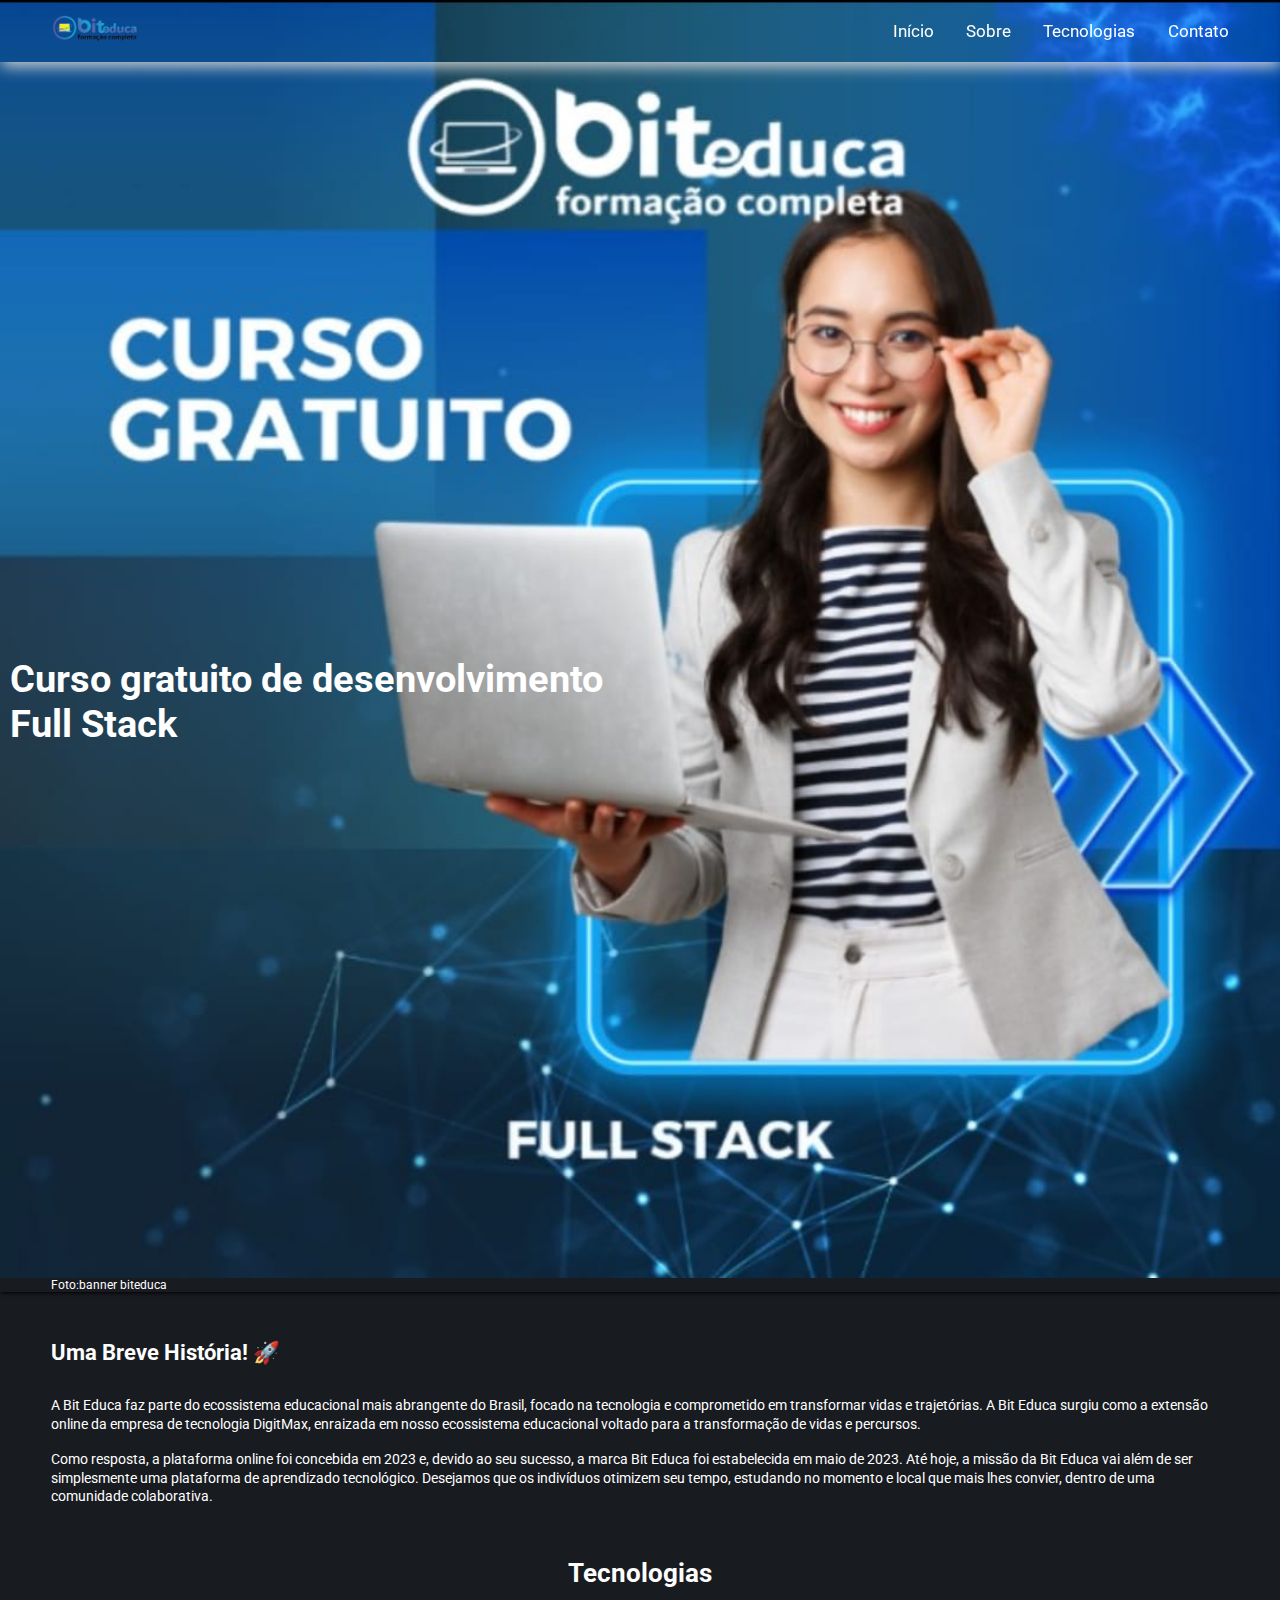
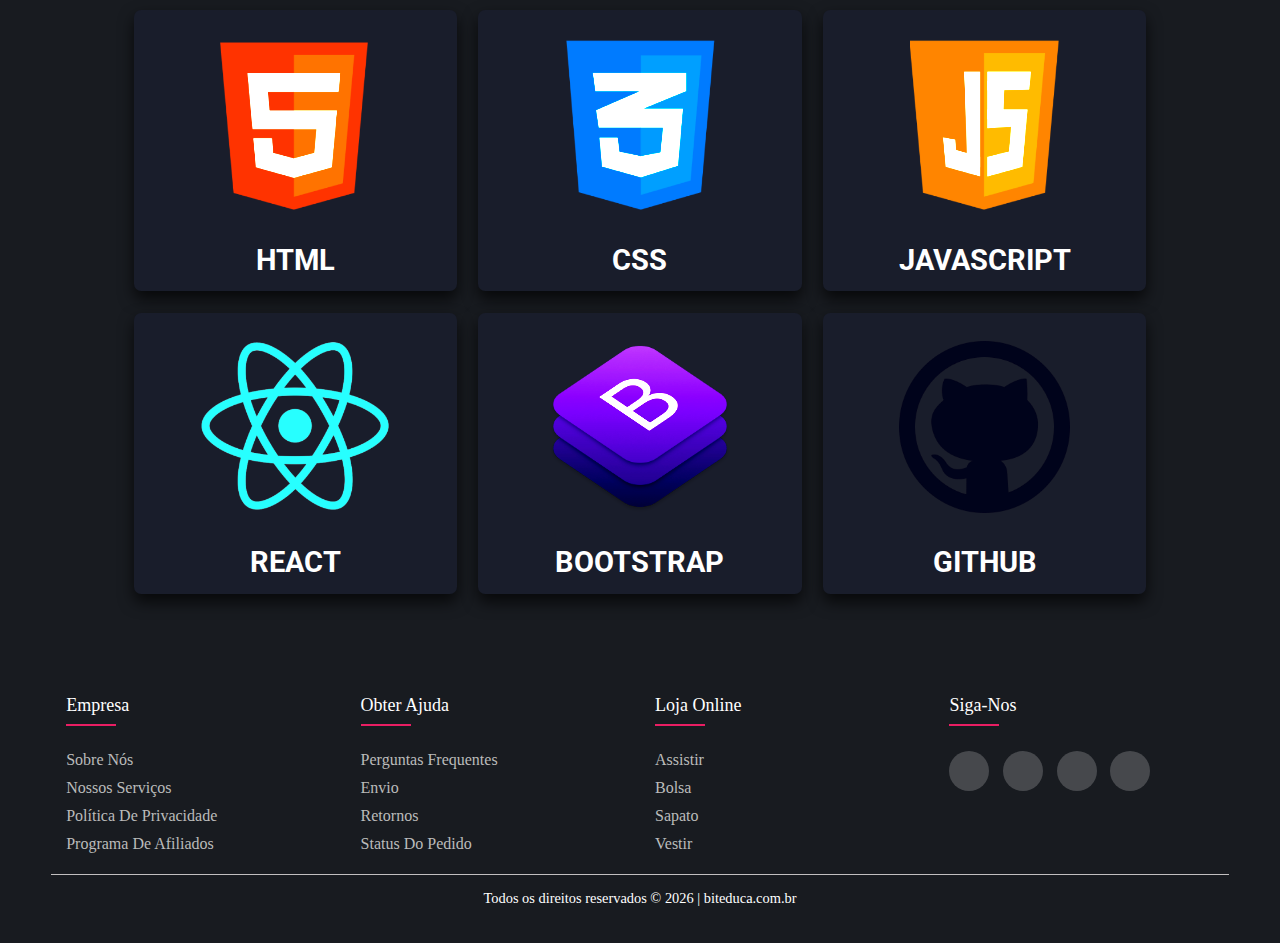
==== index.html @ 13320a70 ":tada:" ====
<!DOCTYPE html>
<html lang="pt-br">
  <head>
    <meta charset="UTF-8" />
    <meta name="viewport" content="width=device-width, initial-scale=1.0" />
    <title>Biteduca</title>
    <link rel="stylesheet" href="css/style.css" />
    <!-- Biblioteca ícones -->
    <link
      rel="stylesheet"
      href="https://cdnjs.cloudflare.com/ajax/libs/font-awesome/6.4.2/css/all.min.css"
      integrity="sha512-z3gLpd7yknf1YoNbCzqRKc4qyor8gaKU1qmn+CShxbuBusANI9QpRohGBreCFkKxLhei6S9CQXFEbbKuqLg0DA=="
      crossorigin="anonymous"
      referrerpolicy="no-referrer"
    />
  </head>

  <body>
    <header class="header">
      <a href="#" class="logo">
        <img src="image/logo-1.png" alt="imagem da logo biteduca" />
      </a>
      <nav class="navbar">
        <a href="#home">Início</a>
        <a href="#sobre">Sobre</a>
        <a href="#technology">Tecnologias</a>
        <a href="#contact">Contato</a>
      </nav>
      <div id="menu-btn" class="fas fa-bars"></div>
    </header>
    <section id="home">
      <figure class="foto-legenda">
        <img src="image/biteduca.jpeg" alt="Imagem de uma moça fullstack" />
        <figcaption>
          <h1>Curso gratuito de desenvolvimento Full Stack</h1>
        </figcaption>
        <p>Foto:banner biteduca</p>
      </figure>
    </section>
    <section class="container">
      <h2>Uma Breve História! 🚀</h2>

      <p class="paragraph" id="sobre">
        A Bit Educa faz parte do ecossistema educacional mais abrangente do
        Brasil, focado na tecnologia e comprometido em transformar vidas e
        trajetórias. A Bit Educa surgiu como a extensão online da empresa de
        tecnologia DigitMax, enraizada em nosso ecossistema educacional voltado
        para a transformação de vidas e percursos.
      </p>

      <p class="paragraph ultimate">
        Como resposta, a plataforma online foi concebida em 2023 e, devido ao
        seu sucesso, a marca Bit Educa foi estabelecida em maio de 2023. Até
        hoje, a missão da Bit Educa vai além de ser simplesmente uma plataforma
        de aprendizado tecnológico. Desejamos que os indivíduos otimizem seu
        tempo, estudando no momento e local que mais lhes convier, dentro de uma
        comunidade colaborativa.
      </p>
    </section>
    
    <section class="blogs" id="technology">
      <h3 class="heading">Tecnologias</h3>
      <div class="box-container">
        <div class="box">
          <div class="image">
            <img src="image/icon-1.png" alt="ícone do html" />
          </div>
          <h3>html</h3>
        </div>
        <div class="box">
          <div class="image">
            <img src="image/icon-2.png" alt="ícone do css" />
          </div>
          <h3>css</h3>
        </div>
        <div class="box">
          <div class="image">
            <img src="image/icon-3.png" alt="ícone do javascript" />
          </div>
          <h3>javascript</h3>
        </div>
        <div class="box">
          <div class="image">
            <img src="image/icon-6.png" alt="ícone do react" />
          </div>
          <h3>react</h3>
        </div>
        <div class="box">
          <div class="image">
            <img src="image/icon-4.png" alt="ícone do react" />
          </div>
          <h3>bootstrap</h3>
        </div>
        <div class="box">
          <div class="image">
            <img src="image/icon-5.png" alt="ícone do react" />
          </div>
          <h3>github</h3>
        </div>
      </div>
    </section>
    <section class="list-container">
      <div class="container">
        <div class="row">
          <div class="list-col">
            <h4>Empresa</h4>
            <ul>
              <li><a href="#">Sobre Nós</a></li>
              <li><a href="#">Nossos Serviços</a></li>
              <li><a href="#">Política De Privacidade</a></li>
              <li><a href="#">Programa De Afiliados</a></li>
            </ul>
          </div>
          <div class="list-col">
            <h4>Obter Ajuda</h4>
            <ul>
              <li><a href="#">Perguntas Frequentes</a></li>
              <li><a href="#">Envio</a></li>
              <li><a href="#">Retornos</a></li>
              <li><a href="#">Status Do Pedido</a></li>
            </ul>
          </div>
          <div class="list-col">
            <h4>Loja Online</h4>
            <ul>
              <li><a href="#">Assistir</a></li>
              <li><a href="#">Bolsa</a></li>
              <li><a href="#">Sapato</a></li>
              <li><a href="#">Vestir</a></li>
            </ul>
          </div>
          <div class="list-col">
            <h4>Siga-Nos</h4>
            <div class="social-links">
              <a href="#"><i class="fab fa-facebook-f"></i></a>
              <a href="#"><i class="fab fa-twitter"></i></a>
              <a href="#"><i class="fab fa-instagram"></i></a>
              <a href="#"><i class="fab fa-linkedin-in"></i></a>
            </div>
          </div>
        </div>
      </div>
    </section>
    
    <footer class="footer" id="contact">
      <!-- <div class="social">
        <a
          href="#"
          target="_blank"
          class="fa-brands fa-facebook-f"
          alt="ícone do facebook"
        ></a>
        <a
          href="#"
          target="_blank"
          class="fa-brands fa-youtube"
          alt="ícone do youtuber"
        ></a>
        <a
          href="https://www.instagram.com/biteducacursos/"
          target="_blank"
          class="fa-brands fa-instagram"
          alt="ícone do instagram"
        ></a>
        <a
          href="#"
          target="_blank"
          class="fa-brands fa-linkedin-in"
          alt="ícone do linkedin"
        ></a>
      </div> -->
      <div class="credits">
        <span>Todos os direitos reservados &copy;</span>
        <script>
          document.write(new Date().getFullYear());
        </script>
        |
        <a href="https://biteduca.com.br/" alt="site biteduca" target="_blank"
          >biteduca.com.br</a
        >
      </div>
    </footer>
    
    <script src="js/script.js"></script>
  </body>
</html>
---- css/style.css ----
@import "./reset.css";
@import "./header.css";
@import "./body.css";
@import "./footer.css";
@import "./media.css";
@import "./cards.css";
@import "./list.css";
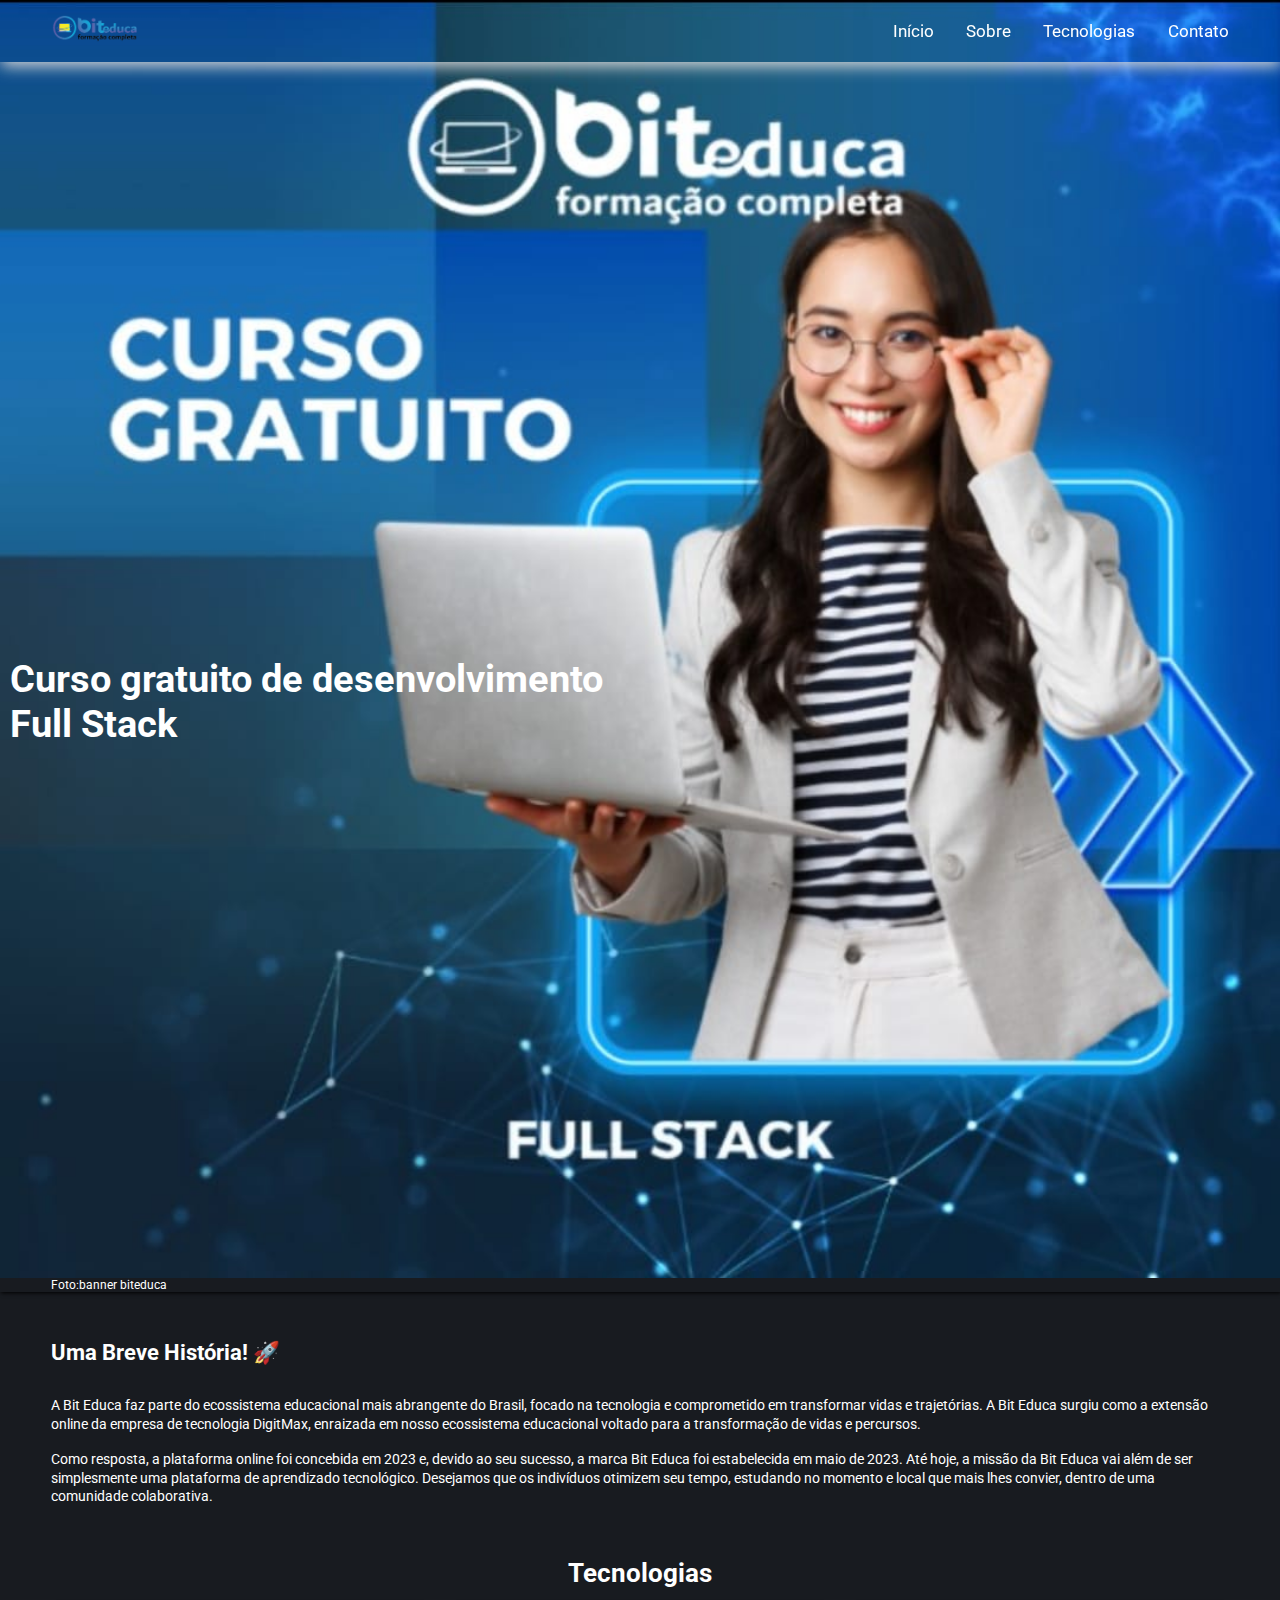
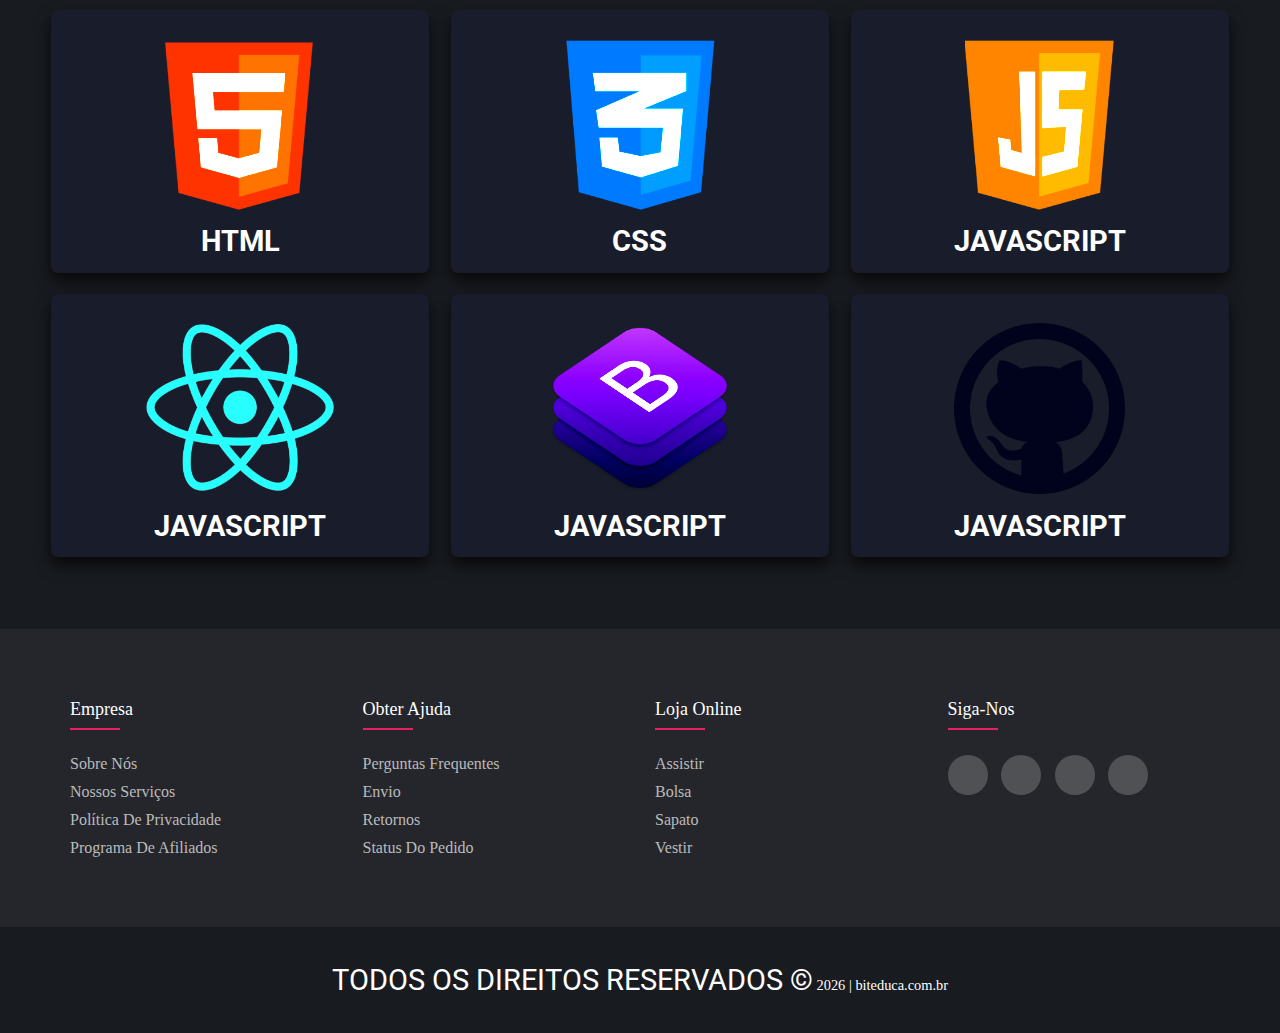
==== commit 5cb7c11c: ":sparkles:" ====
--- a/index.html
+++ b/index.html
@@ -57,8 +57,8 @@
         comunidade colaborativa.
       </p>
     </section>
-    
-    <section class="blogs" id="technology">
+
+    <!-- <section class="blogs" id="technology">
       <h3 class="heading">Tecnologias</h3>
       <div class="box-container">
         <div class="box">
@@ -69,38 +69,97 @@
         </div>
         <div class="box">
           <div class="image">
-            <img src="image/icon-2.png" alt="ícone do css" />
+            <img src="image/icon-2.png" alt="ícone do html" />
           </div>
           <h3>css</h3>
         </div>
         <div class="box">
           <div class="image">
-            <img src="image/icon-3.png" alt="ícone do javascript" />
-          </div>
-          <h3>javascript</h3>
-        </div>
-        <div class="box">
-          <div class="image">
-            <img src="image/icon-6.png" alt="ícone do react" />
-          </div>
-          <h3>react</h3>
-        </div>
-        <div class="box">
-          <div class="image">
-            <img src="image/icon-4.png" alt="ícone do react" />
-          </div>
-          <h3>bootstrap</h3>
-        </div>
-        <div class="box">
-          <div class="image">
-            <img src="image/icon-5.png" alt="ícone do react" />
-          </div>
-          <h3>github</h3>
-        </div>
-      </div>
-    </section>
-    <section class="list-container">
-      <div class="container">
+            <img src="image/icon-3.png" alt="ícone do html" />
+          </div>
+          <h3>javascript</h3>
+        </div>
+        <div class="box">
+          <div class="image">
+            <img src="image/icon-6.png" alt="ícone do html" />
+          </div>
+          <h3>javascript</h3>
+        </div>
+        <div class="box">
+          <div class="image">
+            <img src="image/icon-4.png" alt="ícone do html" />
+          </div>
+          <h3>javascript</h3>
+        </div>
+        <div class="box">
+          <div class="image">
+            <img src="image/icon-5.png" alt="ícone do html" />
+          </div>
+          <h3>javascript</h3>
+        </div>
+      </div>
+    </section> -->
+
+    <section class="post">
+      <h3 class="heading">Tecnologias</h3>
+      <div class="post-container">
+        <div class="post-box">
+          <div class="img-box">
+            <img src="image/icon-1.png" alt="imagem html" class="post-image" />
+          </div>
+          <span>html</span>
+        </div>
+        <div class="post-box">
+          <div class="img-box">
+            <img src="image/icon-2.png" alt="imagem css" class="post-image" />
+          </div>
+          <span>css</span>
+        </div>
+        <div class="post-box">
+          <div class="img-box">
+            <img
+              src="image/icon-3.png"
+              alt="imagem javascript"
+              class="post-image"
+            />
+          </div>
+          <span>javascript</span>
+        </div>
+        <div class="post-box">
+          <div class="img-box">
+            <img
+              src="image/icon-6.png"
+              alt="imagem react"
+              class="post-image"
+            />
+          </div>
+          <span>javascript</span>
+        </div>
+        <div class="post-box">
+          <div class="img-box">
+            <img
+              src="image/icon-4.png"
+              alt="imagem bootstrap"
+              class="post-image"
+            />
+          </div>
+          <span>javascript</span>
+        </div>
+        <div class="post-box">
+          <div class="img-box">
+            <img
+              src="image/icon-5.png"
+              alt="imagem github"
+              class="post-image"
+            />
+          </div>
+          <span>javascript</span>
+        </div>
+      </div>
+    </section>
+
+    <section class="list">
+      <div class="list-container">
         <div class="row">
           <div class="list-col">
             <h4>Empresa</h4>
@@ -141,7 +200,7 @@
         </div>
       </div>
     </section>
-    
+
     <footer class="footer" id="contact">
       <!-- <div class="social">
         <a
@@ -180,7 +239,7 @@
         >
       </div>
     </footer>
-    
+
     <script src="js/script.js"></script>
   </body>
 </html>
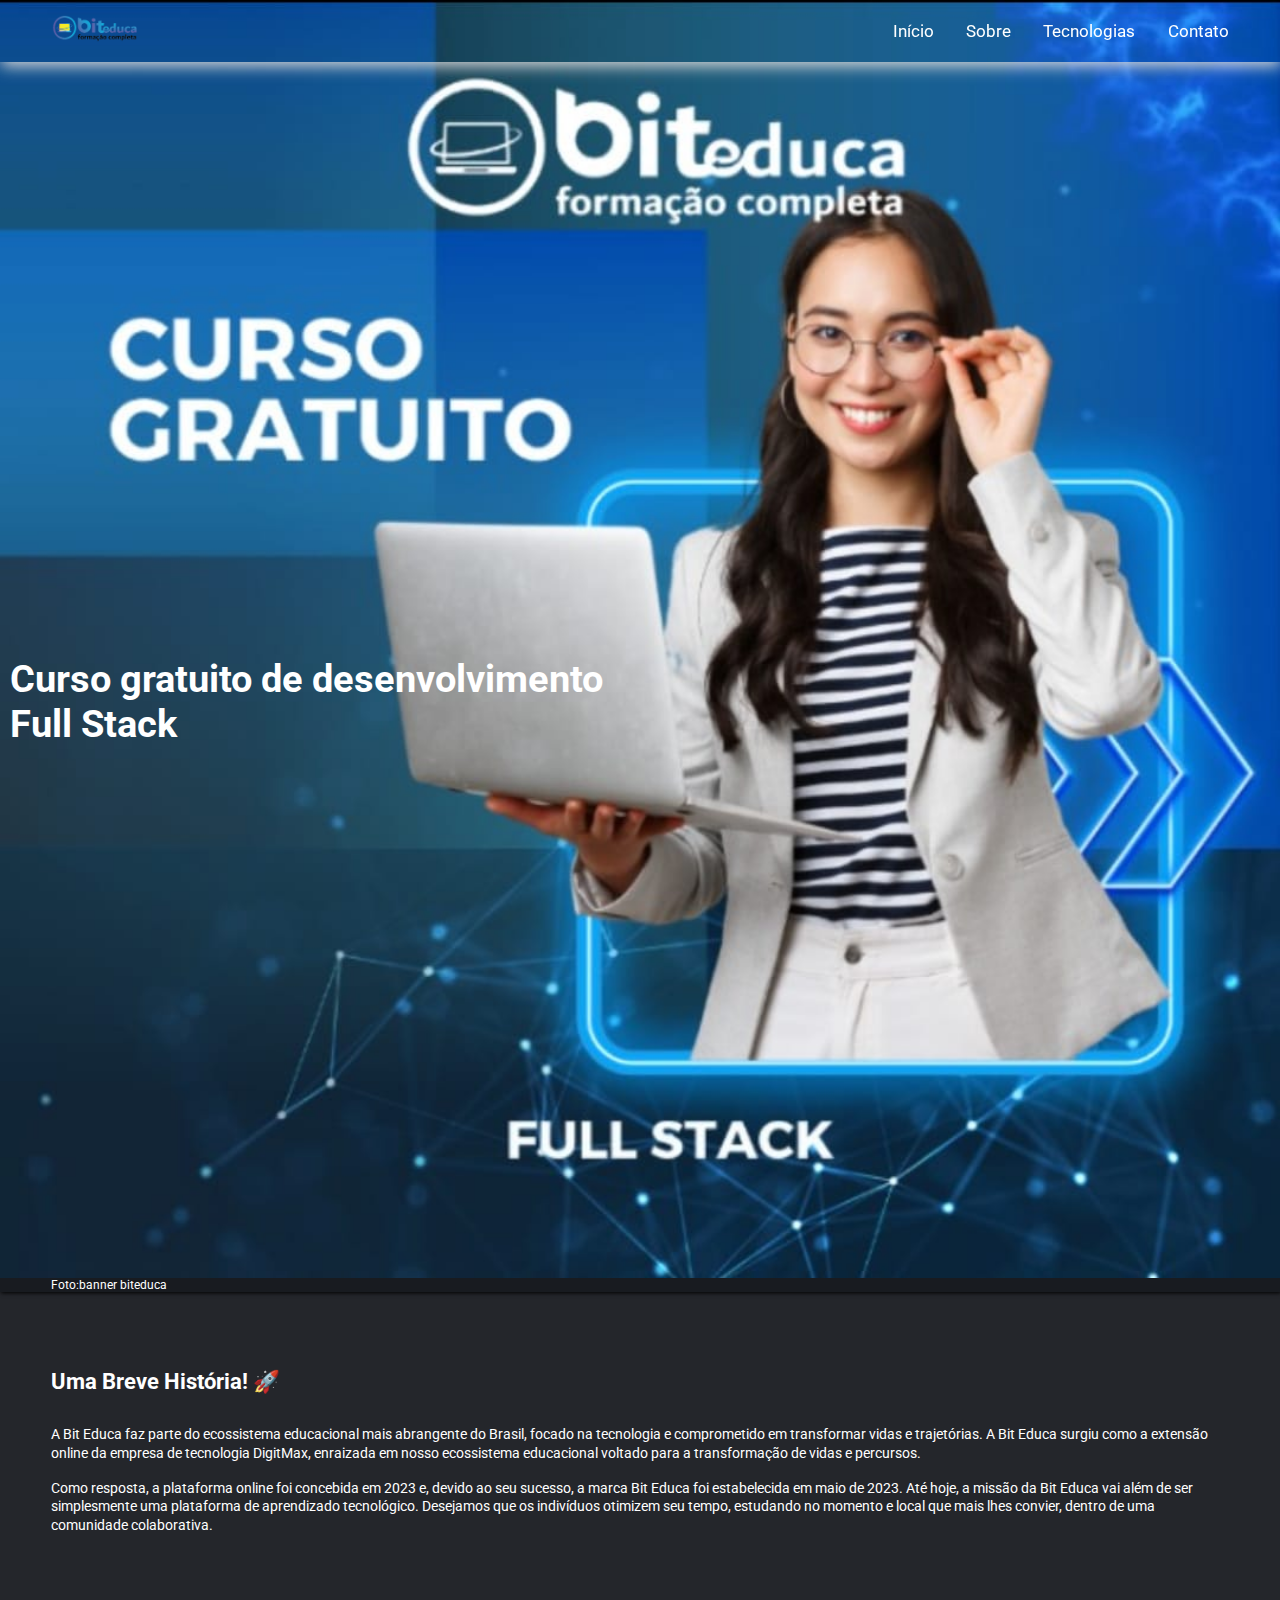
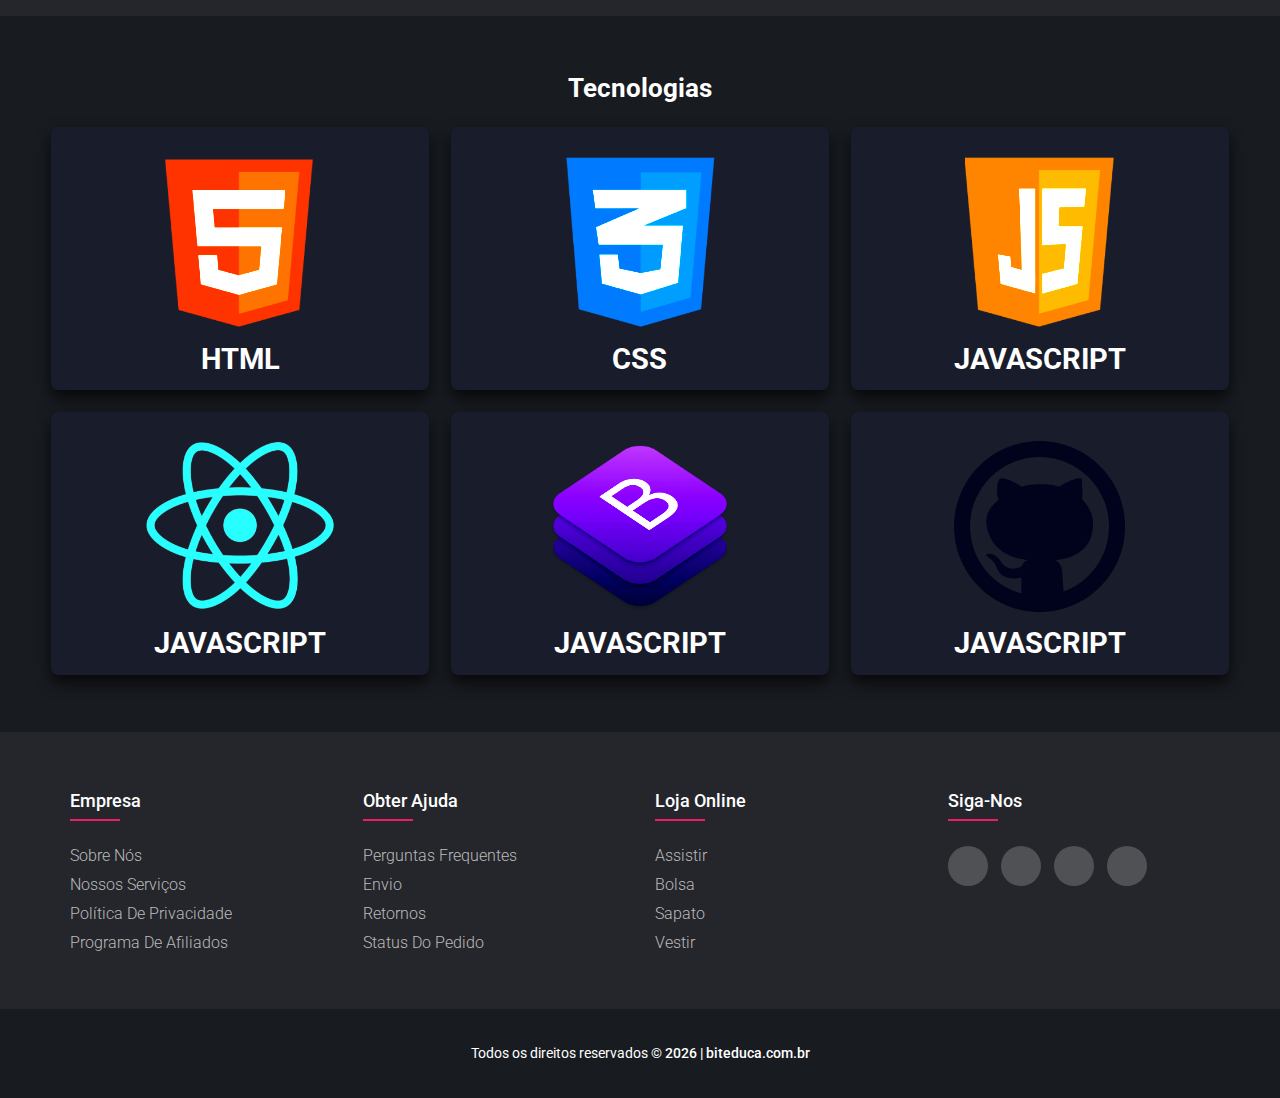
==== commit 30f9f3ec: "updated finish :sparkles:" ====
--- a/index.html
+++ b/index.html
@@ -39,7 +39,6 @@
     </section>
     <section class="container">
       <h2>Uma Breve História! 🚀</h2>
-
       <p class="paragraph" id="sobre">
         A Bit Educa faz parte do ecossistema educacional mais abrangente do
         Brasil, focado na tecnologia e comprometido em transformar vidas e
@@ -100,7 +99,7 @@
       </div>
     </section> -->
 
-    <section class="post">
+    <section class="post" id="technology">
       <h3 class="heading">Tecnologias</h3>
       <div class="post-container">
         <div class="post-box">
@@ -127,11 +126,7 @@
         </div>
         <div class="post-box">
           <div class="img-box">
-            <img
-              src="image/icon-6.png"
-              alt="imagem react"
-              class="post-image"
-            />
+            <img src="image/icon-6.png" alt="imagem react" class="post-image" />
           </div>
           <span>javascript</span>
         </div>
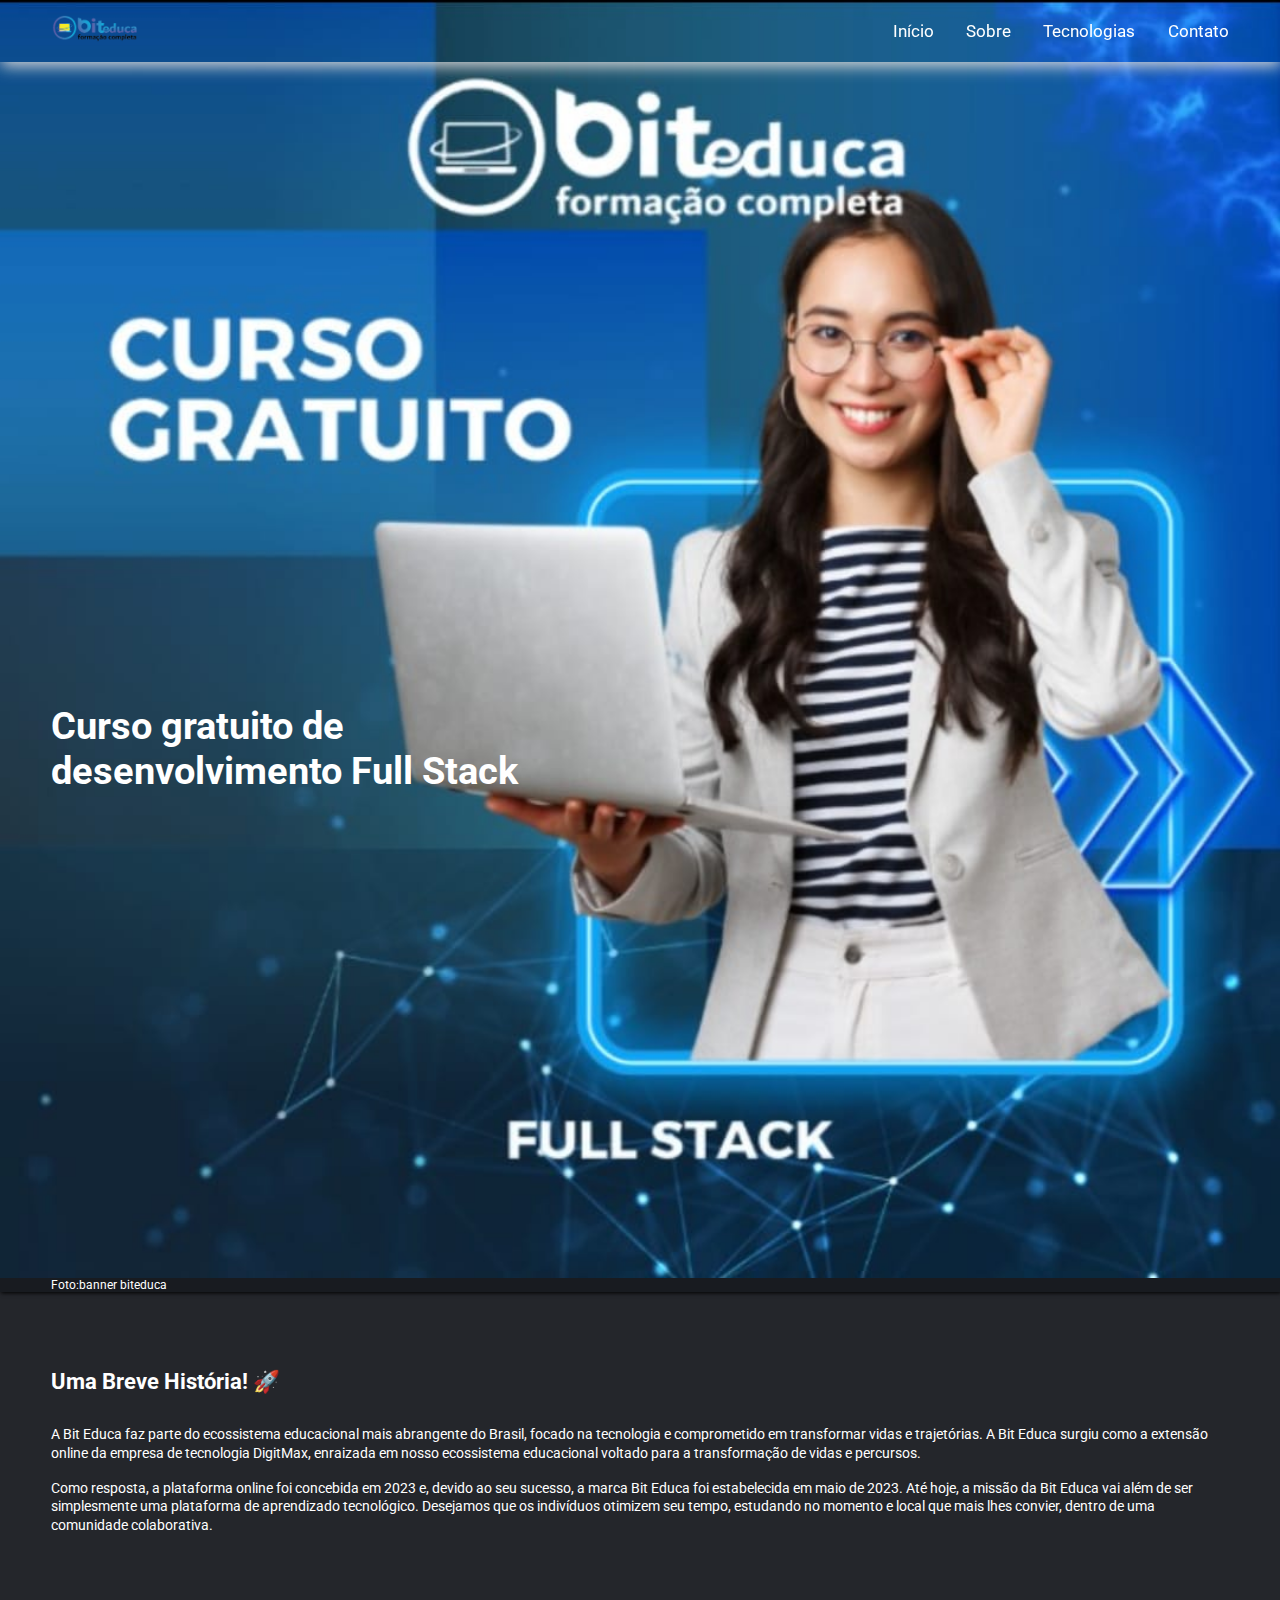
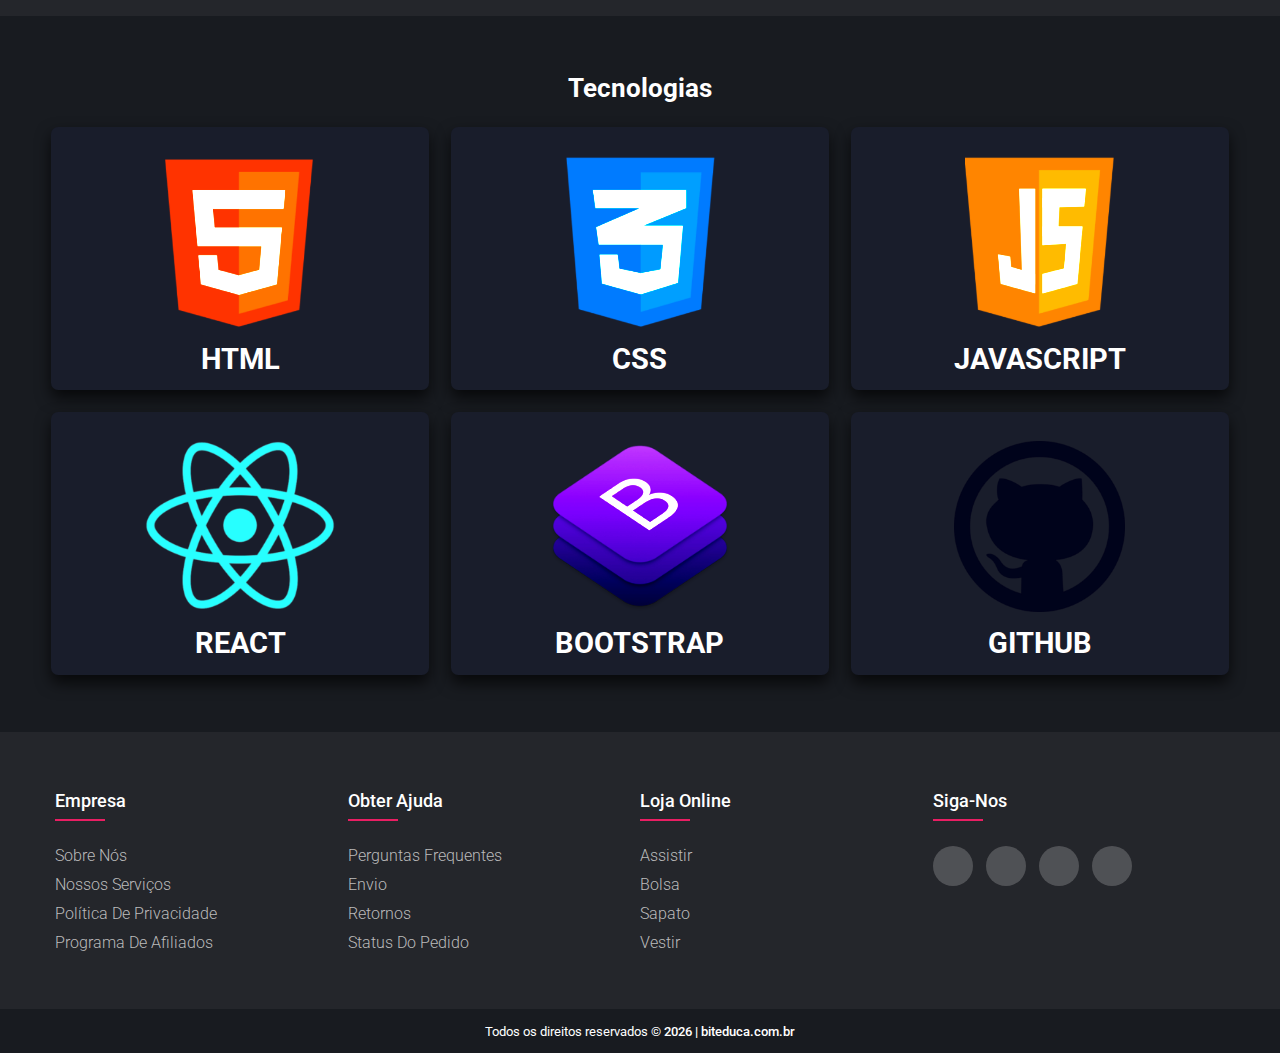
==== commit 2b2c39dd: "updated cards :sparkles:" ====
--- a/index.html
+++ b/index.html
@@ -128,7 +128,7 @@
           <div class="img-box">
             <img src="image/icon-6.png" alt="imagem react" class="post-image" />
           </div>
-          <span>javascript</span>
+          <span>react</span>
         </div>
         <div class="post-box">
           <div class="img-box">
@@ -138,7 +138,7 @@
               class="post-image"
             />
           </div>
-          <span>javascript</span>
+          <span>bootstrap</span>
         </div>
         <div class="post-box">
           <div class="img-box">
@@ -148,7 +148,7 @@
               class="post-image"
             />
           </div>
-          <span>javascript</span>
+          <span>github</span>
         </div>
       </div>
     </section>
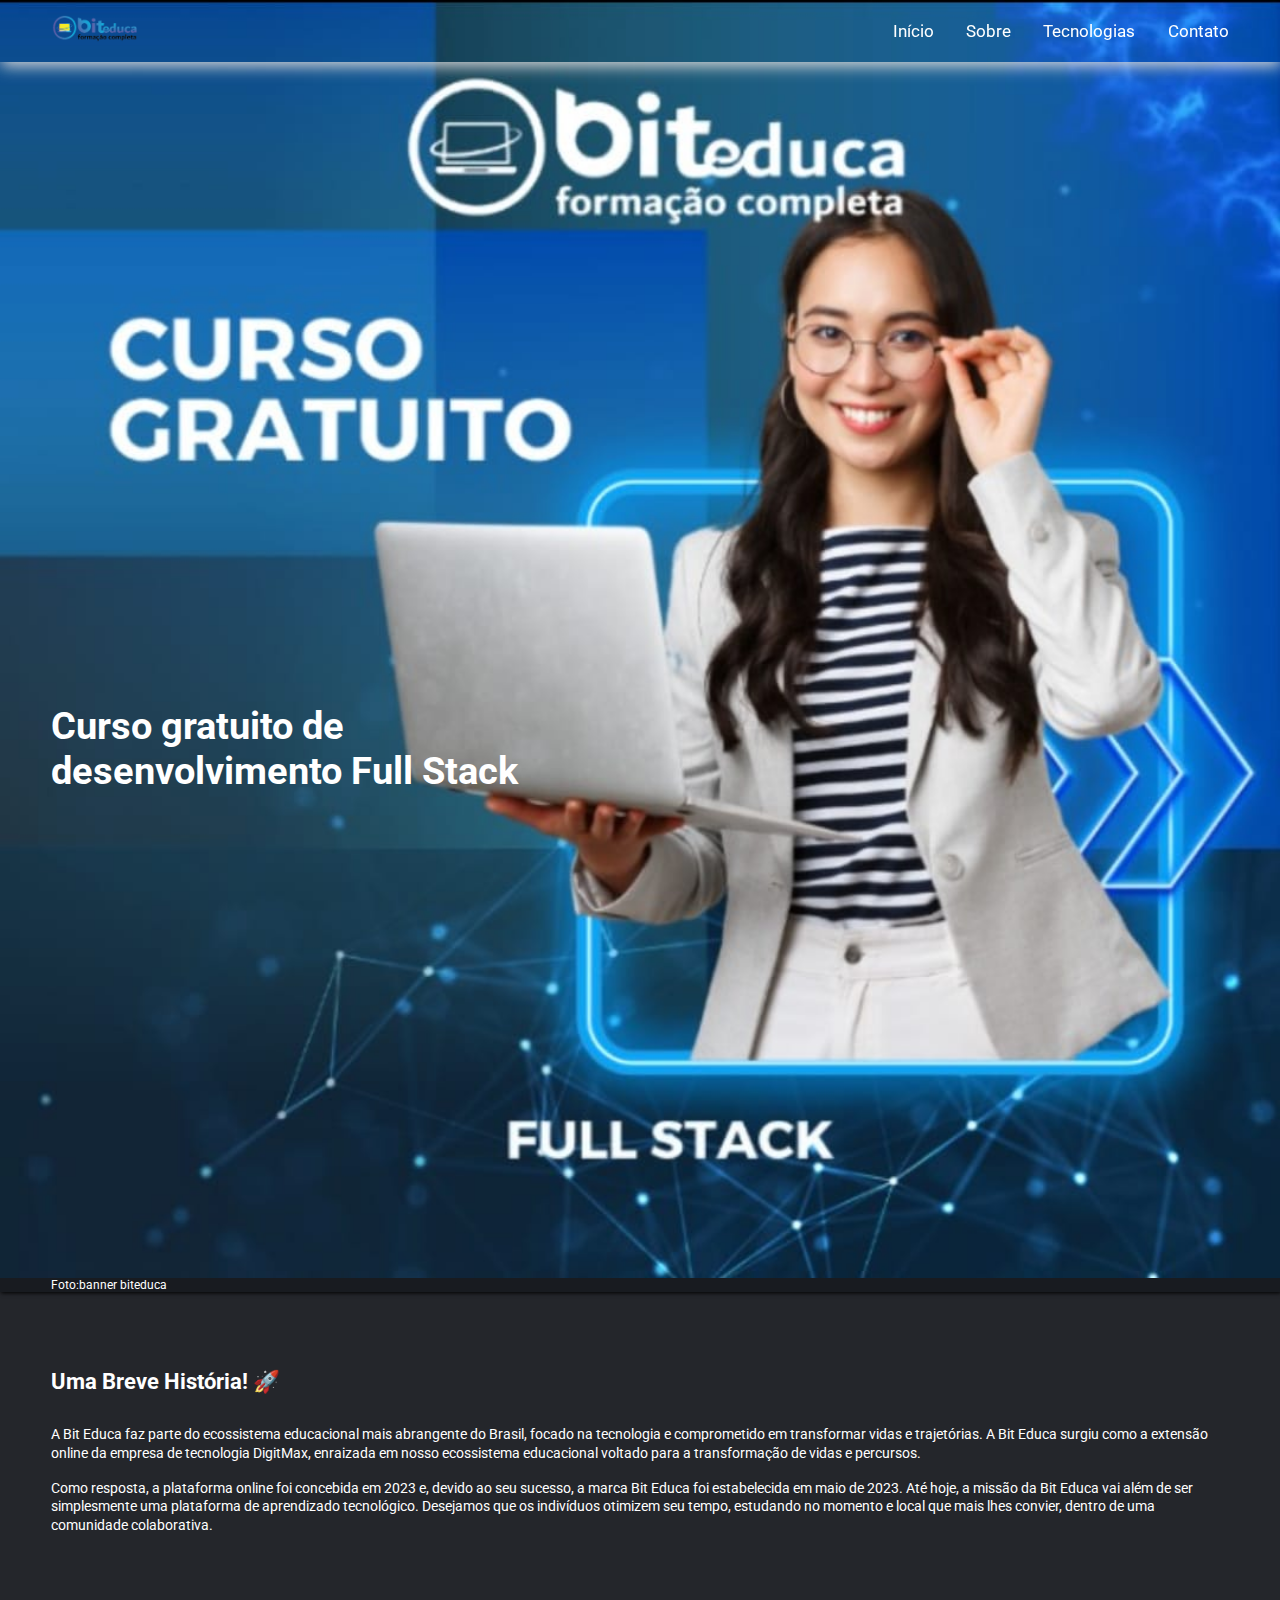
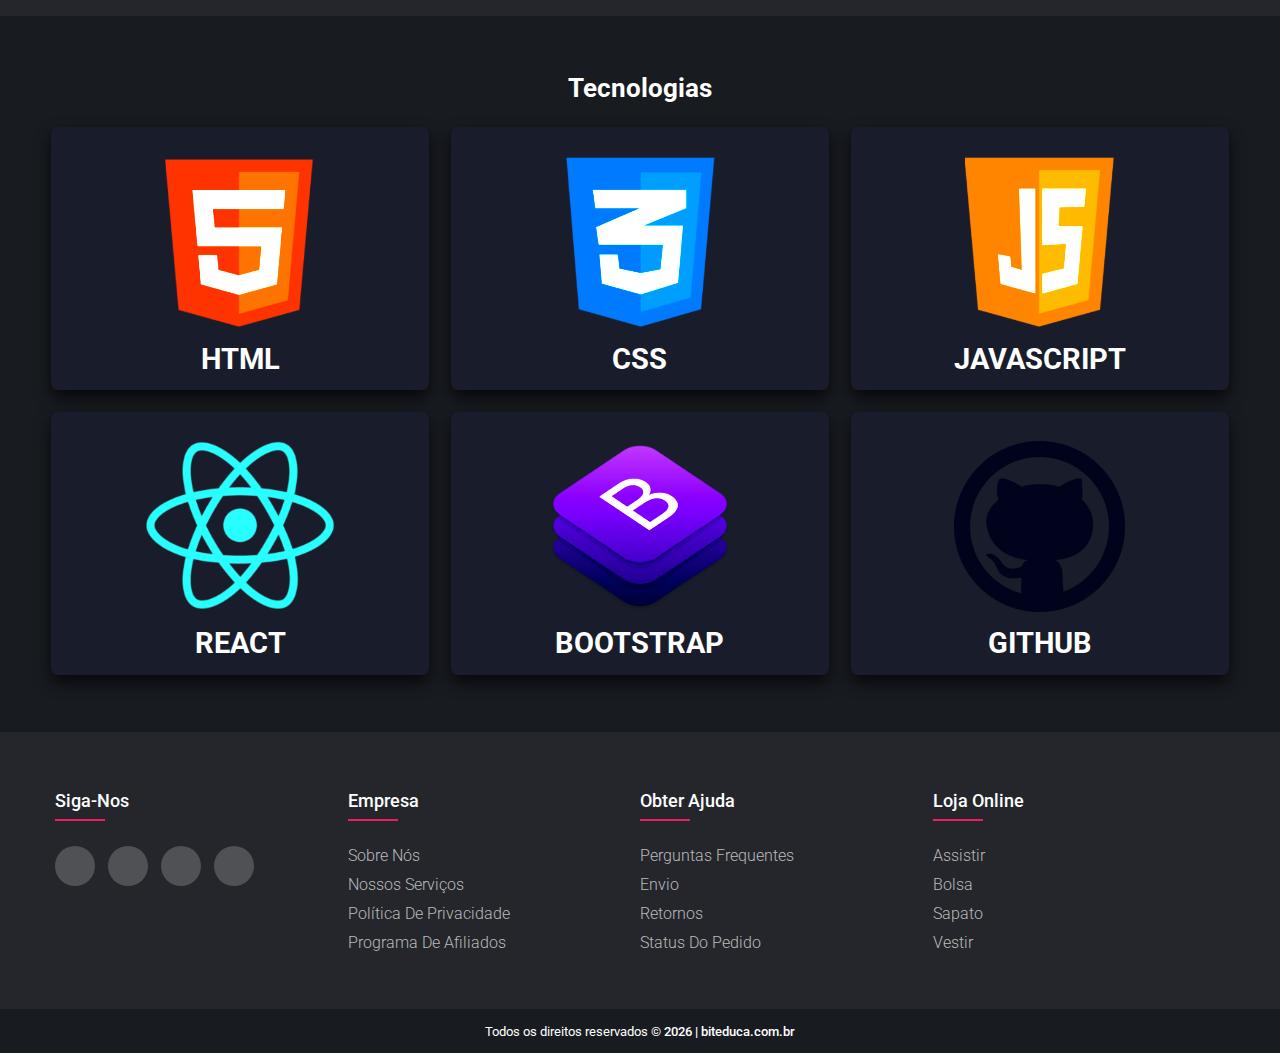
==== commit b89c6924: "list updated :sparkles:" ====
--- a/index.html
+++ b/index.html
@@ -101,88 +101,13 @@
 
     <section class="post" id="technology">
       <h3 class="heading">Tecnologias</h3>
-      <div class="post-container">
-        <div class="post-box">
-          <div class="img-box">
-            <img src="image/icon-1.png" alt="imagem html" class="post-image" />
-          </div>
-          <span>html</span>
-        </div>
-        <div class="post-box">
-          <div class="img-box">
-            <img src="image/icon-2.png" alt="imagem css" class="post-image" />
-          </div>
-          <span>css</span>
-        </div>
-        <div class="post-box">
-          <div class="img-box">
-            <img
-              src="image/icon-3.png"
-              alt="imagem javascript"
-              class="post-image"
-            />
-          </div>
-          <span>javascript</span>
-        </div>
-        <div class="post-box">
-          <div class="img-box">
-            <img src="image/icon-6.png" alt="imagem react" class="post-image" />
-          </div>
-          <span>react</span>
-        </div>
-        <div class="post-box">
-          <div class="img-box">
-            <img
-              src="image/icon-4.png"
-              alt="imagem bootstrap"
-              class="post-image"
-            />
-          </div>
-          <span>bootstrap</span>
-        </div>
-        <div class="post-box">
-          <div class="img-box">
-            <img
-              src="image/icon-5.png"
-              alt="imagem github"
-              class="post-image"
-            />
-          </div>
-          <span>github</span>
-        </div>
-      </div>
+      <div class="post-container"><!-- elemento inserido pelo JS --></div>
     </section>
 
     <section class="list">
       <div class="list-container">
         <div class="row">
-          <div class="list-col">
-            <h4>Empresa</h4>
-            <ul>
-              <li><a href="#">Sobre Nós</a></li>
-              <li><a href="#">Nossos Serviços</a></li>
-              <li><a href="#">Política De Privacidade</a></li>
-              <li><a href="#">Programa De Afiliados</a></li>
-            </ul>
-          </div>
-          <div class="list-col">
-            <h4>Obter Ajuda</h4>
-            <ul>
-              <li><a href="#">Perguntas Frequentes</a></li>
-              <li><a href="#">Envio</a></li>
-              <li><a href="#">Retornos</a></li>
-              <li><a href="#">Status Do Pedido</a></li>
-            </ul>
-          </div>
-          <div class="list-col">
-            <h4>Loja Online</h4>
-            <ul>
-              <li><a href="#">Assistir</a></li>
-              <li><a href="#">Bolsa</a></li>
-              <li><a href="#">Sapato</a></li>
-              <li><a href="#">Vestir</a></li>
-            </ul>
-          </div>
+          <!-- elemento inserido pelo JS -->
           <div class="list-col">
             <h4>Siga-Nos</h4>
             <div class="social-links">
